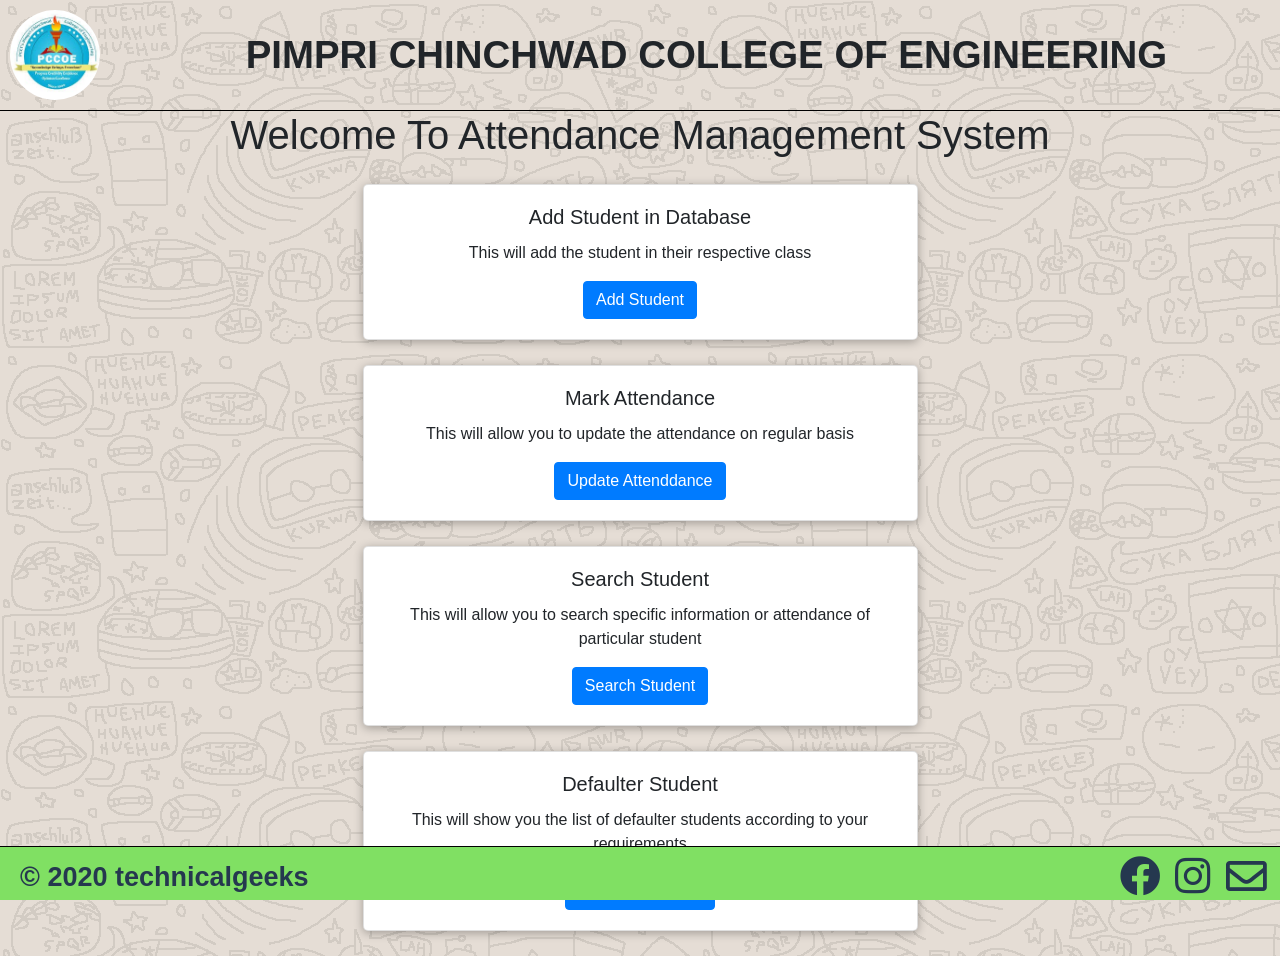
==== templates/index.html @ 677d9242 "Added update.html & minor changes" ====
<!DOCTYPE html>
<html lang="en">

<head>
    <meta charset="UTF-8">
    <meta name="keywords" content="HTML, CSS, JavaScript">
    <meta name="author" content="Technical Geeks">
    <meta name="viewport" content="width=device-width, initial-scale=1.0">
    <title>TGeeks | Attendance System</title>
    <link href="https://fonts.googleapis.com/css2?family=Open+Sans&display=swap" rel="stylesheet">
    <!--Bootstrap File Link-->
		<link rel="stylesheet" href="https://stackpath.bootstrapcdn.com/bootstrap/4.5.2/css/bootstrap.min.css" integrity="sha384-JcKb8q3iqJ61gNV9KGb8thSsNjpSL0n8PARn9HuZOnIxN0hoP+VmmDGMN5t9UJ0Z" crossorigin="anonymous">
    <!--CSS File Link-->
    <link rel="stylesheet" href="../static/css/addstudent.css">
    <link rel="stylesheet" href="../static/css/Admin.css">

    <!-- Awesome Fonts Link to StyleSheet -->
    <link rel="stylesheet" href="https://use.fontawesome.com/releases/v5.8.2/css/all.css" integrity="sha384-oS3vJWv+0UjzBfQzYUhtDYW+Pj2yciDJxpsK1OYPAYjqT085Qq/1cq5FLXAZQ7Ay" crossorigin="anonymous">
</head>

<body>
    <header>
        <a href="template.html" class="Institution_logo">
            <img src="../static/images/logo.jpg" alt="PCCoE" class="logo">
        </a>
        <h1>PIMPRI CHINCHWAD COLLEGE OF ENGINEERING</h1>

    </header>
    <main>
        <div class="container">
			<h1 class="h1 text-center"> Welcome To Attendance Management System </h1>
			<div align="center">
				<div class="card containerq">
				<div class="card-body">
					<h5 class="card-title">Add Student in Database</h5>
					<p class="card-text"> This will add the student in their respective class </p>
					<a href="addstudent.html" target="_blank" class="btn btn-primary">Add Student</a>
				</div>
				</div>
				<div class="card containerq">
				<div class="card-body">
					<h5 class="card-title">Mark Attendance</h5>
					<p class="card-text">This will allow you to update the attendance on regular basis</p>
					<a href="addstudent.html" class="btn btn-primary">Update Attenddance</a>
				</div>
				</div>
				<div class="card containerq">
					<div class="card-body">
					  <h5 class="card-title">Search Student</h5>
					  <p class="card-text">This will allow you to search specific information or attendance of particular student</p>
					  <a href="addstudent.html" target="_blank" class="btn btn-primary">Search Student</a>
					</div>
				</div>
				<div class="card containerq">
				<div class="card-body">
					<h5 class="card-title">Defaulter Student</h5>
					<p class="card-text">This will show you the list of defaulter students according to your requirements</p>
					<a href="addstudent.html" class="btn btn-primary">Defaulter Student</a>
				</div>
				</div>
			</div>
	    </div>
    </main>
    <footer class="footer">
        <div class="copyright">
            <a href="LICENSE" target="_blank">
                &copy; 2020 technicalgeeks
            </a>
        </div>
        <div class="footer-links">
            <a href="https://facebook.com/" target="_blank">
                <i class="fab fa-facebook"></i>
            </a>
            <a href="https://instagram.com/" target="_blank">
                <i class="fab fa-instagram"></i>
            </a>
            <a href="mailto:technicalgeeks20@gmail.com" target="_blank" style="text-decoration: none">
                <i class="far fa-envelope"></i>
            </a>
        </div>
    </footer>

    <script src="../static/javascript/index.js"></script>
</body>

</html>
---- static/css/addstudent.css ----
body {
     margin: 0;
     padding: 0;
     /* background: linear-gradient(to left, #00AAFF, #00FF6C);*/
     /* background-color: #00FF6C; */
     background: url("background.png");
     font-family: sans-serif;
 }
 
 header {
     display: flex;
     align-items: center;
     width: 100%;
     justify-content: center;
     align-content: center;
     border-bottom: 1px solid black;
 }
 /* header img {
    float: left;
     width: 8%;
    height: 80px; 
} */
 
 .Institution_logo {
     border: 1px;
     padding: 10px 10px 10px 10px;
     margin-right: auto;
     justify-content: flex-start;
     cursor: pointer;
     width: 20px;
 }
 
 .logo {
     border-radius: 100%;
     width: 7vw;
 }
 
 header h1 {
     /* border: 1px solid black; */
     text-align: center;
     /*margin-top: 0%;
    margin-left: 12%;
    margin-right: 5%;*/
     margin: auto;
     font-size: 3vw;
     font-weight: bold;
 }
 
 .User {
     border: 1px;
     justify-content: flex-end;
     margin-left: auto;
     margin: 10px 10px 10px 10px;
     padding: 5px 25px 5px 25px;
     cursor: pointer;
 }
 
 #signout-button {
     border: none;
     background-color: rgba(0, 0, 0, 0);
     font-size: 2vh;
     cursor: pointer;
 }
 /* 
main{
    align-content: center;
    justify-content: center;
    width: 100%;
} */
 /* 
.container {
    margin: 1%;
    margin-bottom: 3%;
    height: 530px;
    border: solid black;
} */
 /* footer {
    border: solid black;
    position: sticky;
    margin: 1%;
    margin-top: 0%;
    padding: 0%;
    height: 30px;
} */
 
 .footer {
     height: 6vh;
     width: 100%;
     position: fixed;
     bottom: 0;
     padding: 10px;
     background-color: #80e063;
     color: #25384f;
     font-weight: bolder;
     font-size: 3vh;
     border-top: 1px solid black;
     display: flex;
     flex-direction: row;
     justify-content: space-between;
     margin-bottom: 0%;
 }
 
 .footer-links>a,
 .footer>div>a {
     margin: 10px;
     color: inherit;
     justify-content: flex-end;
 }
 
 .footer-links>a>i {
     transform: scale(1.5);
 }
---- static/css/Admin.css ----
.containerq{
    background-color: #fff;
    border-radius: 5px;
    box-shadow: 0 2px 10px rgba(0,0,0,0.3);
    width: 50%;
    margin: 25px;
    /* width: 18rem; */
}
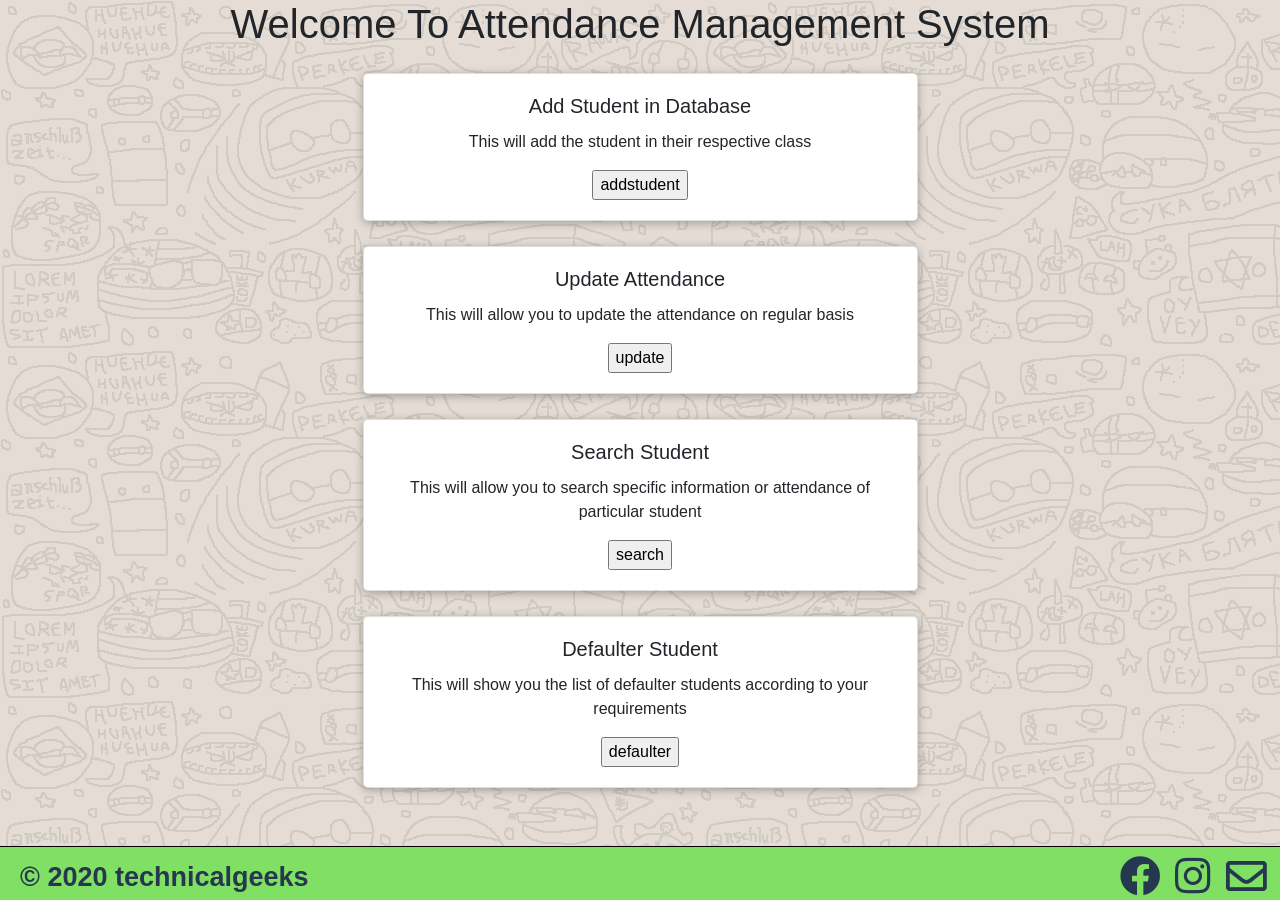
==== commit 0a7fb088: "Added Flask and Linked Webpages" ====
--- a/templates/index.html
+++ b/templates/index.html
@@ -6,60 +6,55 @@
     <meta name="keywords" content="HTML, CSS, JavaScript">
     <meta name="author" content="Technical Geeks">
     <meta name="viewport" content="width=device-width, initial-scale=1.0">
-    <title>TGeeks | Attendance System</title>
-    <link href="https://fonts.googleapis.com/css2?family=Open+Sans&display=swap" rel="stylesheet">
+    <title>Attendance System</title>
     <!--Bootstrap File Link-->
-		<link rel="stylesheet" href="https://stackpath.bootstrapcdn.com/bootstrap/4.5.2/css/bootstrap.min.css" integrity="sha384-JcKb8q3iqJ61gNV9KGb8thSsNjpSL0n8PARn9HuZOnIxN0hoP+VmmDGMN5t9UJ0Z" crossorigin="anonymous">
-    <!--CSS File Link-->
+    <link rel="stylesheet" href="https://stackpath.bootstrapcdn.com/bootstrap/4.5.2/css/bootstrap.min.css" integrity="sha384-JcKb8q3iqJ61gNV9KGb8thSsNjpSL0n8PARn9HuZOnIxN0hoP+VmmDGMN5t9UJ0Z" crossorigin="anonymous">
+    <!-- CSS File Link-->
     <link rel="stylesheet" href="../static/css/addstudent.css">
     <link rel="stylesheet" href="../static/css/Admin.css">
-
     <!-- Awesome Fonts Link to StyleSheet -->
     <link rel="stylesheet" href="https://use.fontawesome.com/releases/v5.8.2/css/all.css" integrity="sha384-oS3vJWv+0UjzBfQzYUhtDYW+Pj2yciDJxpsK1OYPAYjqT085Qq/1cq5FLXAZQ7Ay" crossorigin="anonymous">
 </head>
 
 <body>
-    <header>
-        <a href="template.html" class="Institution_logo">
-            <img src="../static/images/logo.jpg" alt="PCCoE" class="logo">
-        </a>
-        <h1>PIMPRI CHINCHWAD COLLEGE OF ENGINEERING</h1>
+    <main>
+        <form method="post" action="/">
 
-    </header>
-    <main>
-        <div class="container">
-			<h1 class="h1 text-center"> Welcome To Attendance Management System </h1>
-			<div align="center">
-				<div class="card containerq">
-				<div class="card-body">
-					<h5 class="card-title">Add Student in Database</h5>
-					<p class="card-text"> This will add the student in their respective class </p>
-					<a href="addstudent.html" target="_blank" class="btn btn-primary">Add Student</a>
-				</div>
-				</div>
-				<div class="card containerq">
-				<div class="card-body">
-					<h5 class="card-title">Mark Attendance</h5>
-					<p class="card-text">This will allow you to update the attendance on regular basis</p>
-					<a href="addstudent.html" class="btn btn-primary">Update Attenddance</a>
-				</div>
-				</div>
-				<div class="card containerq">
-					<div class="card-body">
-					  <h5 class="card-title">Search Student</h5>
-					  <p class="card-text">This will allow you to search specific information or attendance of particular student</p>
-					  <a href="addstudent.html" target="_blank" class="btn btn-primary">Search Student</a>
-					</div>
-				</div>
-				<div class="card containerq">
-				<div class="card-body">
-					<h5 class="card-title">Defaulter Student</h5>
-					<p class="card-text">This will show you the list of defaulter students according to your requirements</p>
-					<a href="addstudent.html" class="btn btn-primary">Defaulter Student</a>
-				</div>
-				</div>
-			</div>
-	    </div>
+            <div class="container">
+                <h1 class="h1 text-center"> Welcome To Attendance Management System </h1>
+                <div align="center">
+                    <div class="card containerq">
+                        <div class="card-body">
+                            <h5 class="card-title">Add Student in Database</h5>
+                            <p class="card-text"> This will add the student in their respective class </p>
+                            <!-- <a href="addstudent.html" target="_blank" class="btn btn-primary">Add Student</a> -->
+                            <input type="submit" name="submit_button" value="addstudent">
+
+                        </div>
+                    </div>
+                    <div class="card containerq">
+                        <div class="card-body">
+                            <h5 class="card-title">Update Attendance</h5>
+                            <p class="card-text">This will allow you to update the attendance on regular basis</p>
+                            <input type="submit" name="submit_button" value="update">
+                        </div>
+                    </div>
+                    <div class="card containerq">
+                        <div class="card-body">
+                            <h5 class="card-title">Search Student</h5>
+                            <p class="card-text">This will allow you to search specific information or attendance of particular student</p>
+                            <input type="submit" name="submit_button" value="search">
+                        </div>
+                    </div>
+                    <div class="card containerq">
+                        <div class="card-body">
+                            <h5 class="card-title">Defaulter Student</h5>
+                            <p class="card-text">This will show you the list of defaulter students according to your requirements</p>
+                            <input type="submit" name="submit_button" value="defaulter">
+                        </div>
+                    </div>
+                </div>
+            </div>
     </main>
     <footer class="footer">
         <div class="copyright">
@@ -78,9 +73,13 @@
                 <i class="far fa-envelope"></i>
             </a>
         </div>
+        </form>
+
     </footer>
-
-    <script src="../static/javascript/index.js"></script>
+    <script src="https://code.jquery.com/jquery-3.5.1.slim.min.js" integrity="sha384-DfXdz2htPH0lsSSs5nCTpuj/zy4C+OGpamoFVy38MVBnE+IbbVYUew+OrCXaRkfj" crossorigin="anonymous"></script>
+    <script src="https://cdn.jsdelivr.net/npm/popper.js@1.16.1/dist/umd/popper.min.js" integrity="sha384-9/reFTGAW83EW2RDu2S0VKaIzap3H66lZH81PoYlFhbGU+6BZp6G7niu735Sk7lN" crossorigin="anonymous"></script>
+    <script src="https://stackpath.bootstrapcdn.com/bootstrap/4.5.2/js/bootstrap.min.js" integrity="sha384-B4gt1jrGC7Jh4AgTPSdUtOBvfO8shuf57BaghqFfPlYxofvL8/KUEfYiJOMMV+rV" crossorigin="anonymous"></script>
+    <script src="javascript/template.js"></script>
 </body>
 
 </html>
--- a/static/css/addstudent.css
+++ b/static/css/addstudent.css
@@ -1,80 +1,110 @@
  body {
-     margin: 0;
-     padding: 0;
-     /* background: linear-gradient(to left, #00AAFF, #00FF6C);*/
-     /* background-color: #00FF6C; */
-     background: url("background.png");
-     font-family: sans-serif;
- }
- 
- header {
-     display: flex;
-     align-items: center;
-     width: 100%;
-     justify-content: center;
-     align-content: center;
-     border-bottom: 1px solid black;
- }
- /* header img {
+    margin: 0;
+    padding: 0;
+    /* background: linear-gradient(to left, #00AAFF, #00FF6C);*/
+    /* background-color: #00FF6C; */
+    background: url("background.png");
+    font-family: sans-serif;
+} 
+
+header {
+    display: flex;
+    align-items: center;
+    width: 100%;
+    justify-content: center;
+    align-content: center;
+    border-bottom: 1px solid black;
+}
+
+
+
+/* header img {
     float: left;
      width: 8%;
     height: 80px; 
 } */
- 
- .Institution_logo {
-     border: 1px;
-     padding: 10px 10px 10px 10px;
-     margin-right: auto;
-     justify-content: flex-start;
-     cursor: pointer;
-     width: 20px;
- }
- 
- .logo {
-     border-radius: 100%;
-     width: 7vw;
- }
- 
- header h1 {
-     /* border: 1px solid black; */
-     text-align: center;
-     /*margin-top: 0%;
+
+.Institution_logo {
+    border: 1px;
+    padding: 10px 10px 10px 10px;
+    margin-right: auto;
+    justify-content: flex-start;
+    cursor: pointer;
+    width: 20px;
+}
+
+.logo {
+    border-radius: 100%;
+    width: 7vw;
+}
+
+header h1 {
+    /* border: 1px solid black; */
+    text-align: center; 
+    /*margin-top: 0%;
     margin-left: 12%;
     margin-right: 5%;*/
-     margin: auto;
-     font-size: 3vw;
-     font-weight: bold;
- }
- 
- .User {
-     border: 1px;
-     justify-content: flex-end;
-     margin-left: auto;
-     margin: 10px 10px 10px 10px;
-     padding: 5px 25px 5px 25px;
-     cursor: pointer;
- }
- 
- #signout-button {
-     border: none;
-     background-color: rgba(0, 0, 0, 0);
-     font-size: 2vh;
-     cursor: pointer;
- }
- /* 
+    margin: auto;
+    font-size: 3vw;
+    font-weight: bold;
+}
+
+.User {
+    border: 1px;
+    justify-content: flex-end;
+    margin-left: auto;
+    margin: 10px 10px 10px 10px;
+    padding: 5px 25px 5px 25px;
+    cursor: pointer;
+}
+
+#signout-button {
+    border: none;
+    background-color: rgba(0, 0, 0, 0);
+    font-size: 2vh;
+    cursor: pointer;
+}
+
+nav {
+    background-color: rgba(0, 0, 0, 0.3);
+    display: block;
+    padding: 2px;
+    margin: 1%;
+    height: auto;
+}
+
+nav a {
+    display: inline-block;
+    padding: 3px;
+    margin-right: 10px;
+    text-decoration: none;
+    /* background-color:  rgba(0, 0, 0, 0.3); */
+    border-radius: 5%;
+    width: auto;
+    text-align: center;
+    height: auto;
+    font-size: 2vw;
+}
+
+nav a:hover {
+    /* border-radius: 10%; */
+    background-color: rgba(0, 0, 0, 0.3);
+}
 main{
     align-content: center;
     justify-content: center;
     width: 100%;
-} */
- /* 
+}
+/* 
 .container {
     margin: 1%;
     margin-bottom: 3%;
     height: 530px;
     border: solid black;
 } */
- /* footer {
+
+
+/* footer {
     border: solid black;
     position: sticky;
     margin: 1%;
@@ -82,31 +112,32 @@
     padding: 0%;
     height: 30px;
 } */
- 
- .footer {
-     height: 6vh;
-     width: 100%;
-     position: fixed;
-     bottom: 0;
-     padding: 10px;
-     background-color: #80e063;
-     color: #25384f;
-     font-weight: bolder;
-     font-size: 3vh;
-     border-top: 1px solid black;
-     display: flex;
-     flex-direction: row;
-     justify-content: space-between;
-     margin-bottom: 0%;
- }
- 
- .footer-links>a,
- .footer>div>a {
-     margin: 10px;
-     color: inherit;
-     justify-content: flex-end;
- }
- 
- .footer-links>a>i {
-     transform: scale(1.5);
- }+
+.footer {
+    height: 6vh;
+    width: 100%;
+    position: fixed;
+    bottom: 0;
+    padding: 10px;
+    background-color: #80e063;
+    color: #25384f;
+    font-weight: bolder;
+    font-size: 3vh;
+    border-top: 1px solid black;
+    display: flex;
+    flex-direction: row;
+    justify-content: space-between;
+    margin-bottom: 0%;
+}
+
+.footer-links>a,
+.footer>div>a {
+    margin: 10px;
+    color: inherit;
+    justify-content: flex-end;
+}
+
+.footer-links>a>i {
+    transform: scale(1.5);
+}
+
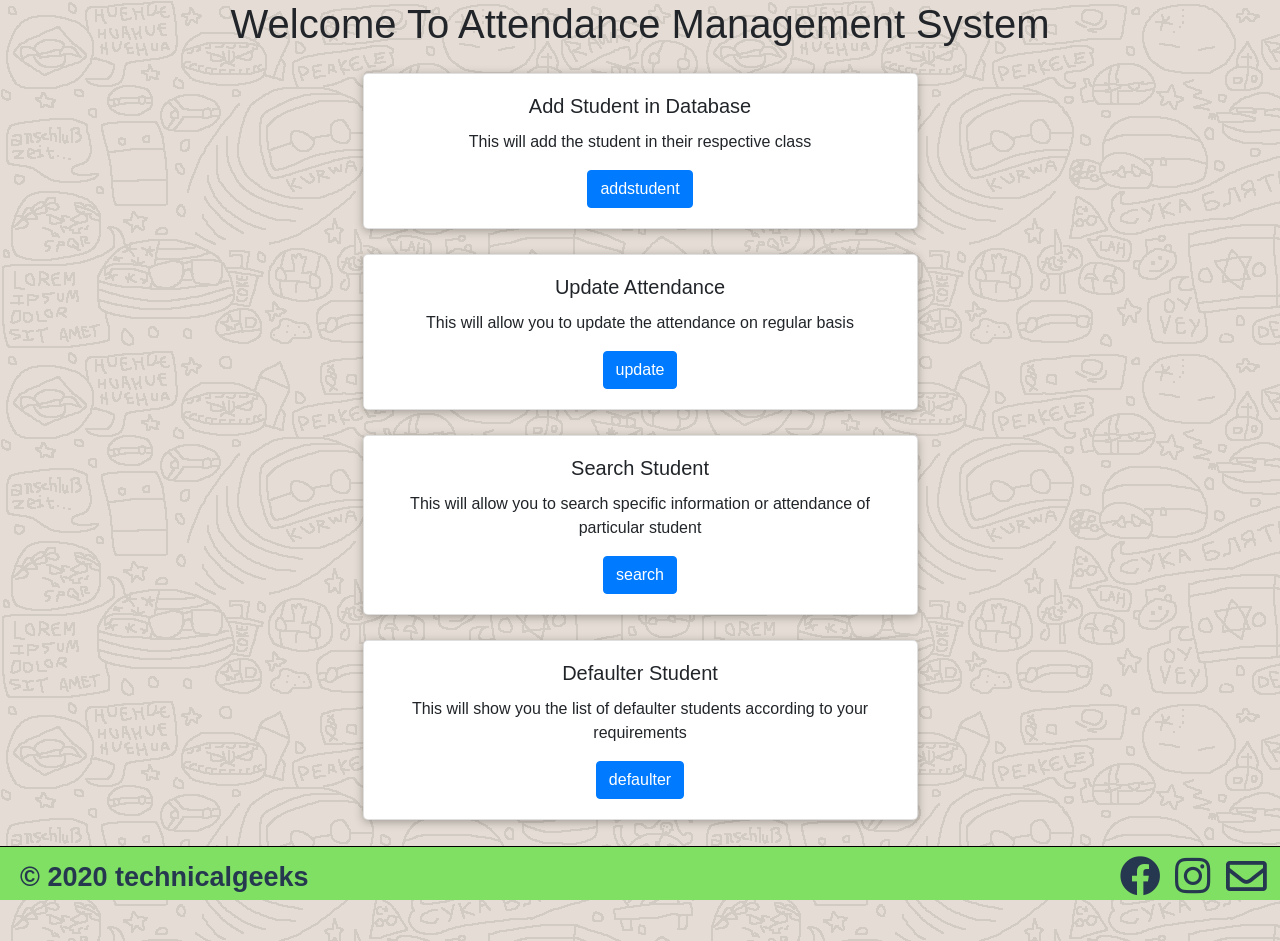
==== commit 405660c4: "changed button" ====
--- a/templates/index.html
+++ b/templates/index.html
@@ -28,7 +28,7 @@
                             <h5 class="card-title">Add Student in Database</h5>
                             <p class="card-text"> This will add the student in their respective class </p>
                             <!-- <a href="addstudent.html" target="_blank" class="btn btn-primary">Add Student</a> -->
-                            <input type="submit" name="submit_button" value="addstudent">
+                            <input type="submit" name="submit_button" value="addstudent" class="btn btn-primary">
 
                         </div>
                     </div>
@@ -36,23 +36,24 @@
                         <div class="card-body">
                             <h5 class="card-title">Update Attendance</h5>
                             <p class="card-text">This will allow you to update the attendance on regular basis</p>
-                            <input type="submit" name="submit_button" value="update">
+                            <input type="submit" name="submit_button" value="update" class="btn btn-primary">
                         </div>
                     </div>
                     <div class="card containerq">
                         <div class="card-body">
                             <h5 class="card-title">Search Student</h5>
                             <p class="card-text">This will allow you to search specific information or attendance of particular student</p>
-                            <input type="submit" name="submit_button" value="search">
+                            <input type="submit" name="submit_button" value="search" class="btn btn-primary">
                         </div>
                     </div>
                     <div class="card containerq">
                         <div class="card-body">
                             <h5 class="card-title">Defaulter Student</h5>
                             <p class="card-text">This will show you the list of defaulter students according to your requirements</p>
-                            <input type="submit" name="submit_button" value="defaulter">
+                            <input type="submit" name="submit_button" value="defaulter" class="btn btn-primary">
                         </div>
                     </div>
+                    <br><br><br><br>
                 </div>
             </div>
     </main>
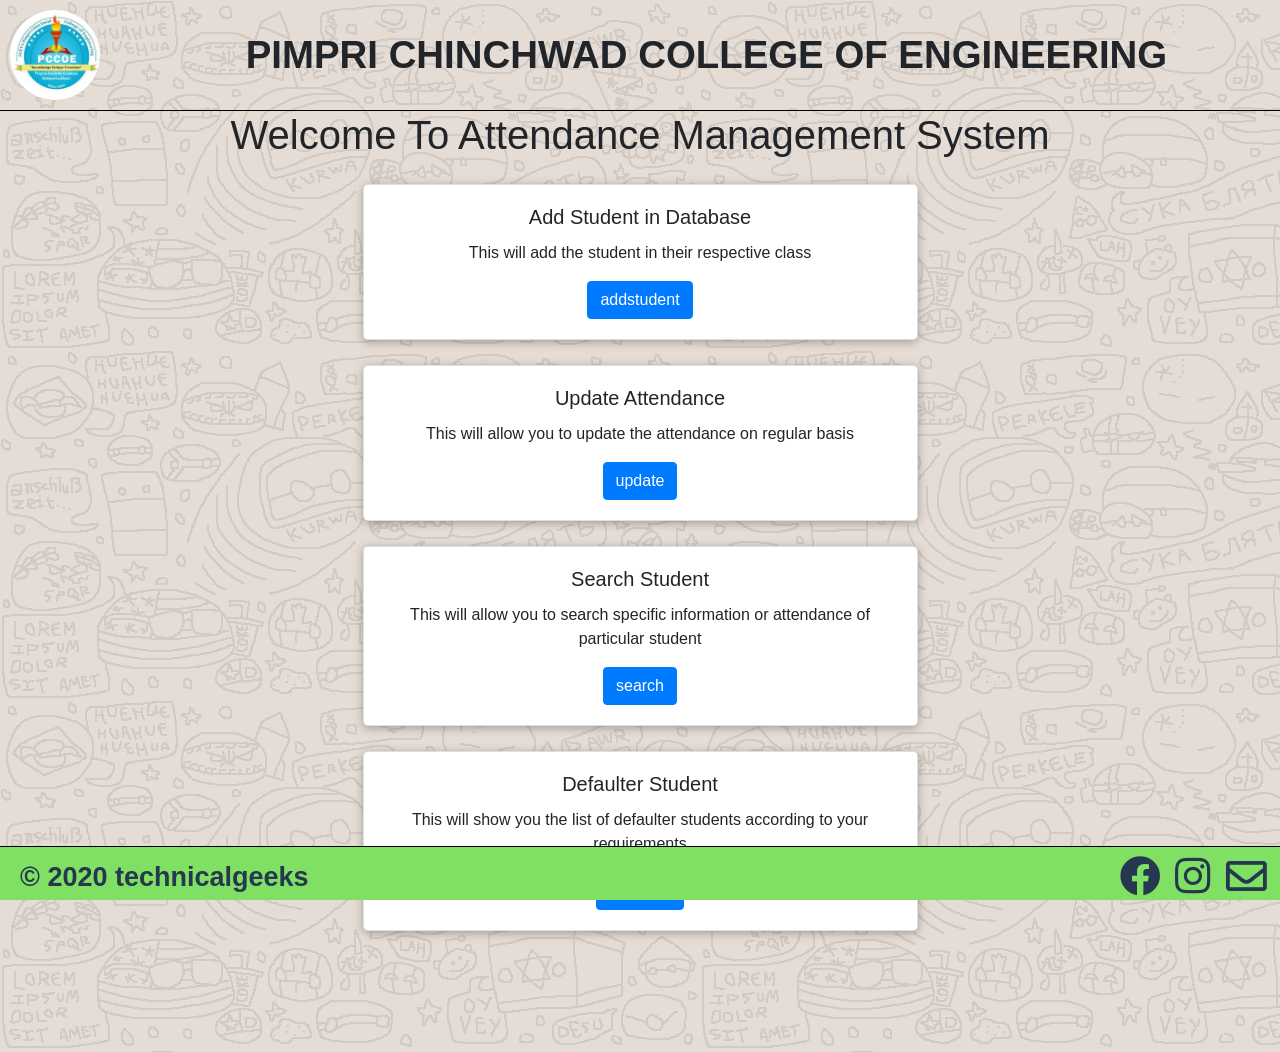
==== commit 936a0cf5: "changed table,addstudent,index" ====
--- a/templates/index.html
+++ b/templates/index.html
@@ -17,6 +17,13 @@
 </head>
 
 <body>
+    <header>
+        <a href="template.html" class="Institution_logo">
+            <img src="../static/images/logo.jpg" alt="PCCoE" class="logo">
+        </a>
+        <h1>PIMPRI CHINCHWAD COLLEGE OF ENGINEERING</h1>
+
+    </header>
     <main>
         <form method="post" action="/">
 
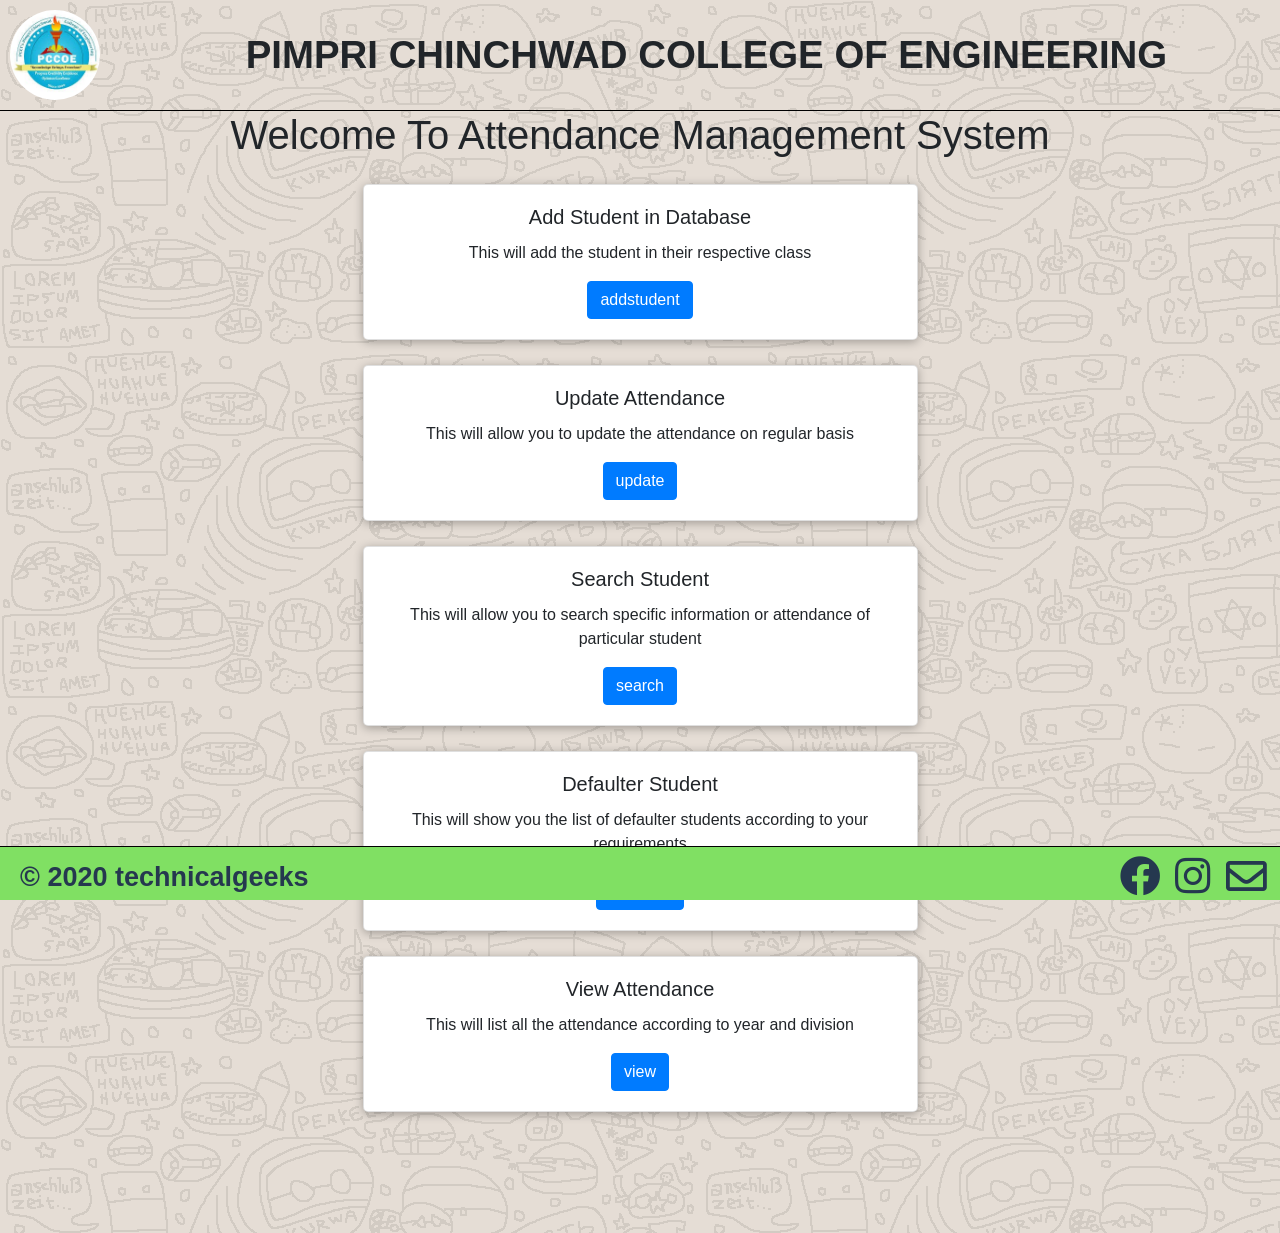
==== commit 47b5980c: "Made connections only update remaining" ====
--- a/templates/index.html
+++ b/templates/index.html
@@ -60,6 +60,13 @@
                             <input type="submit" name="submit_button" value="defaulter" class="btn btn-primary">
                         </div>
                     </div>
+                    <div class="card containerq">
+                        <div class="card-body">
+                            <h5 class="card-title">View Attendance</h5>
+                            <p class="card-text">This will list all the attendance according to year and division</p>
+                            <input type="submit" name="submit_button" value="view" class="btn btn-primary">
+                        </div>
+                    </div>
                     <br><br><br><br>
                 </div>
             </div>
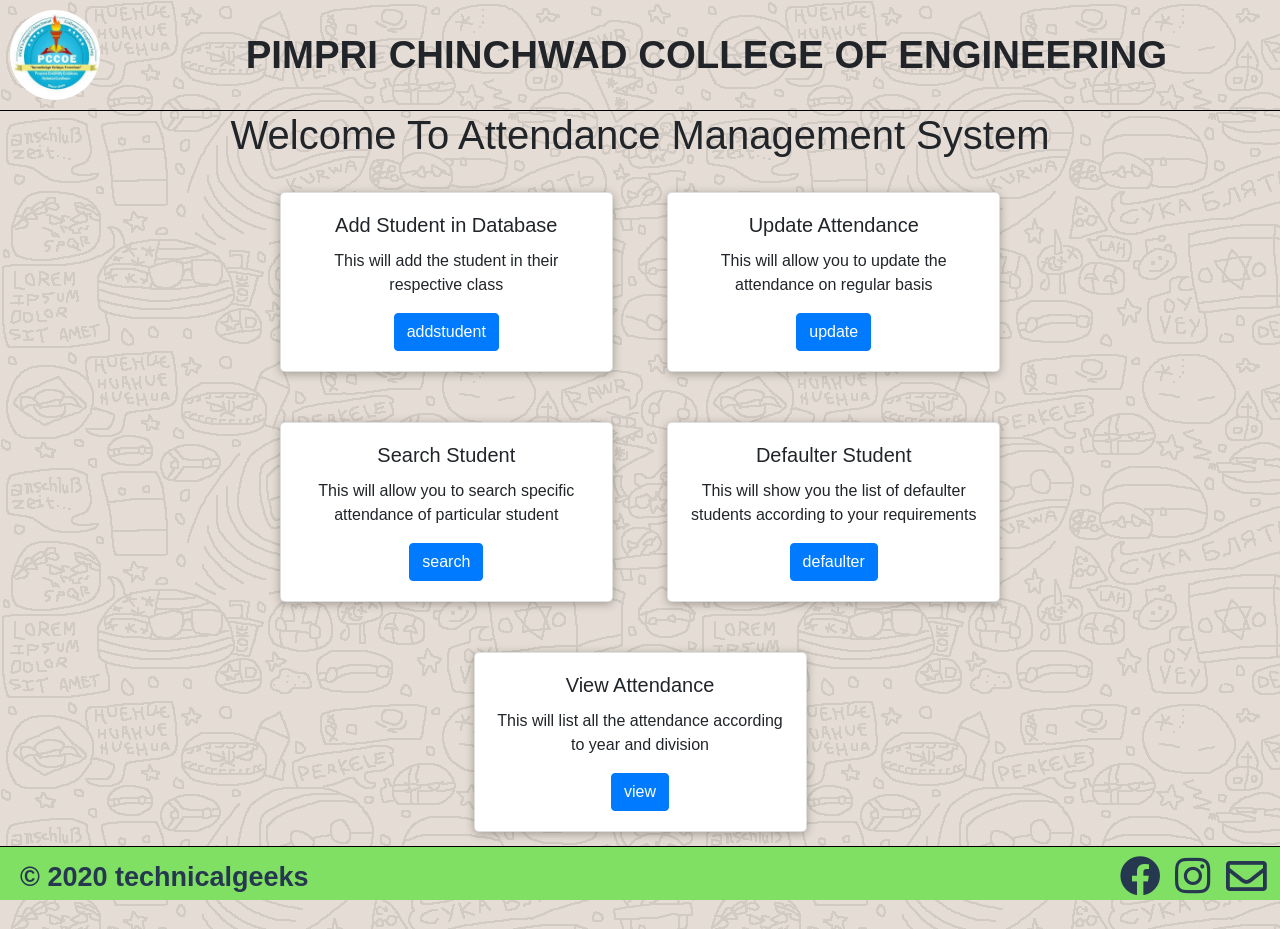
==== commit 0f5fff1b: "Finally Database is not locked and implemented successfully" ====
--- a/templates/index.html
+++ b/templates/index.html
@@ -49,7 +49,7 @@
                     <div class="card containerq">
                         <div class="card-body">
                             <h5 class="card-title">Search Student</h5>
-                            <p class="card-text">This will allow you to search specific information or attendance of particular student</p>
+                            <p class="card-text">This will allow you to search specific attendance of particular student</p>
                             <input type="submit" name="submit_button" value="search" class="btn btn-primary">
                         </div>
                     </div>
--- a/static/css/addstudent.css
+++ b/static/css/addstudent.css
@@ -1,110 +1,107 @@
  body {
-    margin: 0;
-    padding: 0;
-    /* background: linear-gradient(to left, #00AAFF, #00FF6C);*/
-    /* background-color: #00FF6C; */
-    background: url("background.png");
-    font-family: sans-serif;
-} 
-
-header {
-    display: flex;
-    align-items: center;
-    width: 100%;
-    justify-content: center;
-    align-content: center;
-    border-bottom: 1px solid black;
-}
-
-
-
-/* header img {
+     margin: 0;
+     padding: 0;
+     /* background: linear-gradient(to left, #00AAFF, #00FF6C);*/
+     /* background-color: #00FF6C; */
+     background: url("background.png");
+     font-family: sans-serif;
+     display: block;
+ }
+ 
+ header {
+     display: flex;
+     align-items: center;
+     width: 100%;
+     justify-content: center;
+     align-content: center;
+     border-bottom: 1px solid black;
+ }
+ /* header img {
     float: left;
      width: 8%;
     height: 80px; 
 } */
-
-.Institution_logo {
-    border: 1px;
-    padding: 10px 10px 10px 10px;
-    margin-right: auto;
-    justify-content: flex-start;
-    cursor: pointer;
-    width: 20px;
-}
-
-.logo {
-    border-radius: 100%;
-    width: 7vw;
-}
-
-header h1 {
-    /* border: 1px solid black; */
-    text-align: center; 
-    /*margin-top: 0%;
+ 
+ .Institution_logo {
+     border: 1px;
+     padding: 10px 10px 10px 10px;
+     margin-right: auto;
+     justify-content: flex-start;
+     cursor: pointer;
+     width: 20px;
+ }
+ 
+ .logo {
+     border-radius: 100%;
+     width: 7vw;
+ }
+ 
+ header h1 {
+     /* border: 1px solid black; */
+     text-align: center;
+     /*margin-top: 0%;
     margin-left: 12%;
     margin-right: 5%;*/
-    margin: auto;
-    font-size: 3vw;
-    font-weight: bold;
-}
-
-.User {
-    border: 1px;
-    justify-content: flex-end;
-    margin-left: auto;
-    margin: 10px 10px 10px 10px;
-    padding: 5px 25px 5px 25px;
-    cursor: pointer;
-}
-
-#signout-button {
-    border: none;
-    background-color: rgba(0, 0, 0, 0);
-    font-size: 2vh;
-    cursor: pointer;
-}
-
-nav {
-    background-color: rgba(0, 0, 0, 0.3);
-    display: block;
-    padding: 2px;
-    margin: 1%;
-    height: auto;
-}
-
-nav a {
-    display: inline-block;
-    padding: 3px;
-    margin-right: 10px;
-    text-decoration: none;
-    /* background-color:  rgba(0, 0, 0, 0.3); */
-    border-radius: 5%;
-    width: auto;
-    text-align: center;
-    height: auto;
-    font-size: 2vw;
-}
-
-nav a:hover {
-    /* border-radius: 10%; */
-    background-color: rgba(0, 0, 0, 0.3);
-}
-main{
-    align-content: center;
-    justify-content: center;
-    width: 100%;
-}
-/* 
+     margin: auto;
+     font-size: 3vw;
+     font-weight: bold;
+ }
+ 
+ .User {
+     border: 1px;
+     justify-content: flex-end;
+     margin-left: auto;
+     margin: 10px 10px 10px 10px;
+     padding: 5px 25px 5px 25px;
+     cursor: pointer;
+ }
+ 
+ #signout-button {
+     border: none;
+     background-color: rgba(0, 0, 0, 0);
+     font-size: 2vh;
+     cursor: pointer;
+ }
+ 
+ nav {
+     background-color: rgba(0, 0, 0, 0.3);
+     display: block;
+     padding: 2px;
+     margin: 1%;
+     height: auto;
+ }
+ 
+ nav a {
+     display: inline-block;
+     padding: 3px;
+     margin-right: 10px;
+     text-decoration: none;
+     /* background-color:  rgba(0, 0, 0, 0.3); */
+     border-radius: 5%;
+     width: auto;
+     text-align: center;
+     height: auto;
+     font-size: 2vw;
+ }
+ 
+ nav a:hover {
+     /* border-radius: 10%; */
+     background-color: rgba(0, 0, 0, 0.3);
+ }
+ 
+ main {
+     align-content: center;
+     justify-content: center;
+     width: 100%;
+ }
+ /* 
 .container {
     margin: 1%;
     margin-bottom: 3%;
     height: 530px;
     border: solid black;
 } */
-
-
-/* footer {
+ /* footer {
     border: solid black;
     position: sticky;
     margin: 1%;
@@ -112,32 +109,31 @@
     padding: 0%;
     height: 30px;
 } */
-
-.footer {
-    height: 6vh;
-    width: 100%;
-    position: fixed;
-    bottom: 0;
-    padding: 10px;
-    background-color: #80e063;
-    color: #25384f;
-    font-weight: bolder;
-    font-size: 3vh;
-    border-top: 1px solid black;
-    display: flex;
-    flex-direction: row;
-    justify-content: space-between;
-    margin-bottom: 0%;
-}
-
-.footer-links>a,
-.footer>div>a {
-    margin: 10px;
-    color: inherit;
-    justify-content: flex-end;
-}
-
-.footer-links>a>i {
-    transform: scale(1.5);
-}
-
+ 
+ .footer {
+     height: 6vh;
+     width: 100%;
+     position: fixed;
+     bottom: 0;
+     padding: 10px;
+     background-color: #80e063;
+     color: #25384f;
+     font-weight: bolder;
+     font-size: 3vh;
+     border-top: 1px solid black;
+     display: flex;
+     flex-direction: row;
+     justify-content: space-between;
+     margin-bottom: 0%;
+ }
+ 
+ .footer-links>a,
+ .footer>div>a {
+     margin: 10px;
+     color: inherit;
+     justify-content: flex-end;
+ }
+ 
+ .footer-links>a>i {
+     transform: scale(1.5);
+ }
--- a/static/css/Admin.css
+++ b/static/css/Admin.css
@@ -1,8 +1,15 @@
-.containerq{
-    background-color: #fff;
+.containerq {
+    background-color: #ffffff;
     border-radius: 5px;
-    box-shadow: 0 2px 10px rgba(0,0,0,0.3);
-    width: 50%;
+    box-shadow: 0 2px 10px rgba(0, 0, 0, 0.3);
+    width: 30%;
     margin: 25px;
+    display: inline-block;
     /* width: 18rem; */
 }
+
+
+/* 
+.card {
+    display: inline-block;
+} */
